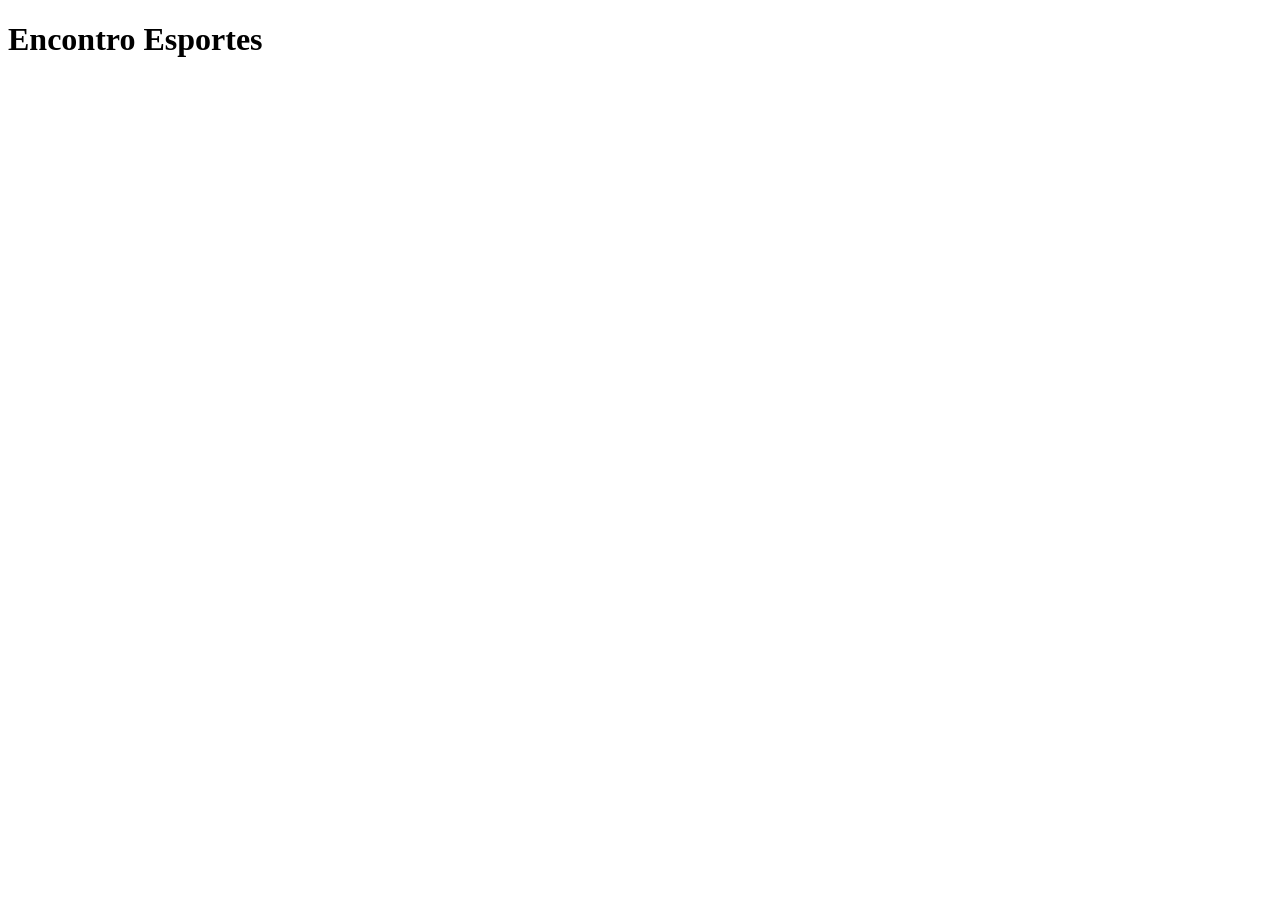
==== frontend/index.html @ 5df44688 "Inicia Front-End: CORS no backend, lista de usuários, entrar como usuário e página inicial com sair" ====
<!DOCTYPE html>
<html lang="pt-BR">
<head>
    <meta charset="UTF-8">
    <meta name="viewport" content="width=device-width, initial-scale=1.0">
    <title>Encontro Esportes</title>
</head>
<body>
    <h1>Encontro Esportes</h1>
    <ul id="lista-usuarios"></ul>

    <script src="compartilhado/sessao.js"></script>
    <script src="index.js"></script>
</body>
</html>
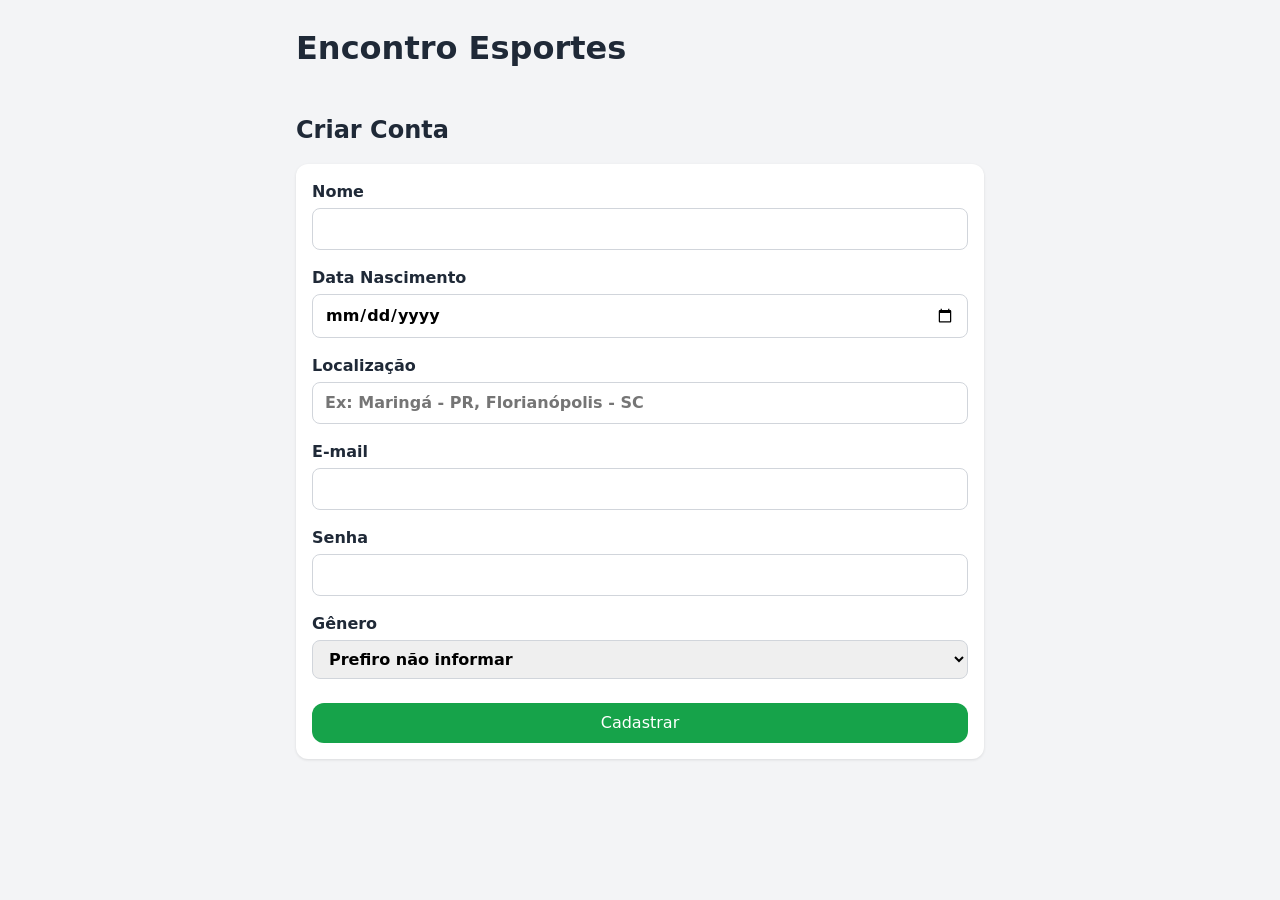
==== commit 6c96021c: "Adiciona visual base e cadastro de usuário com exibição de erros por campo vindos do backend" ====
--- a/frontend/index.html
+++ b/frontend/index.html
@@ -3,12 +3,50 @@
 <head>
     <meta charset="UTF-8">
     <meta name="viewport" content="width=device-width, initial-scale=1.0">
+    <link rel="stylesheet" href="compartilhado/base.css">
     <title>Encontro Esportes</title>
 </head>
 <body>
-    <h1>Encontro Esportes</h1>
-    <ul id="lista-usuarios"></ul>
+    <main class="container">
+        <h1>Encontro Esportes</h1>
+        <ul id="lista-usuarios" class="lista"></ul>
 
+        <h2>Criar Conta</h2>
+        <form id="form-cadastro" class="card formulario" novalidate>
+            <label>Nome
+                <input type="text" name="nome">
+                <small class="erro" id="erro-nome"></small>
+            </label>
+            <label>Data Nascimento
+                <input type="date" name="dataNascimento">
+                <small class="erro" id="erro-dataNascimento"></small>
+            </label>
+            <label>Localização
+                <input type="text" name="localizacao" placeholder="Ex: Maringá - PR, Florianópolis - SC">
+                <small class="erro" id="erro-localizacao"></small>
+            </label>
+            <label>E-mail
+                <input type="email" name="email">
+                <small class="erro" id="erro-email"></small>
+            </label>
+            <label>Senha
+                <input type="password" name="senha">
+                <small class="erro" id="erro-senha"></small>
+            </label>
+            <label>Gênero
+                <select name="genero">
+                    <option value="">Prefiro não informar</option>
+                    <option value="MASCULINO">Masculino</option>
+                    <option value="FEMININO">Feminino</option>
+                    <option value="OUTRO">Outro</option>
+                </select>
+            </label>
+
+            <p id="erro-geral" class="erro"></p> 
+            <button type="submit">Cadastrar</button>
+        </form>
+    </main>
+    
     <script src="compartilhado/sessao.js"></script>
     <script src="index.js"></script>
 </body>
--- a/frontend/compartilhado/base.css
+++ b/frontend/compartilhado/base.css
@@ -0,0 +1,95 @@
+:root {
+    --cor-primaria: #16a34a;
+    --cor-primaria-escura: #15803d;
+    --cor-fundo: #f3f4f6;
+    --cor-card: #ffffff;
+    --cor-texto: #1f2937;
+    --cor-texto-suave: #6b7280;
+    --cor-erro:  #dc2626;
+    --raio: 12px; /* arredondamento dos cantos */
+}
+
+* {
+    box-sizing: border-box;
+    margin: 0;
+}
+
+body {
+    font-family: system-ui, -apple-system, "Segoe UI", Roboto, sans-serif;
+    background-color: var(--cor-fundo);
+    color: var(--cor-texto);
+    line-height: 1.5;
+}
+
+.container {
+    max-width: 720px;
+    margin: 0 auto;
+    padding: 24px 16px;
+}
+
+button {
+    background-color: var(--cor-primaria);
+    color: white;
+    border: none;
+    border-radius: var(--raio);
+    padding: 8px 16px;
+    font: inherit;
+    cursor: pointer;
+}
+
+button:hover {
+    background-color: var(--cor-primaria-escura);
+}
+
+.card {
+    background-color: var(--cor-card);
+    border-radius: var(--raio);
+    padding: 16px;
+    display: flex;
+    justify-content: space-between;
+    align-items: center;
+    box-shadow: 0 1px 3px rgba(0, 0, 0, 0.1);
+}
+
+.lista {
+    list-style: none;
+    padding: 0;
+    display: flex;
+    flex-direction: column;
+    gap: 12px;
+}
+
+h1 {
+    margin-bottom: 16px;
+}
+
+h2 {
+    margin-top: 24px;
+    margin-bottom: 16px;
+}
+
+.formulario {
+    display: flex;
+    flex-direction: column;
+    align-items: stretch;
+    gap: 12px;
+}
+
+label {
+    display: flex;
+    flex-direction: column;
+    gap: 4px;
+    font-weight: 600;
+}
+
+input, select {
+    font: inherit;
+    padding: 8px 12px;
+    border: 1px solid #d1d5db;
+    border-radius: 8px;
+}
+
+.erro {
+    color: var(--cor-erro);
+    font-weight: normal;
+}
